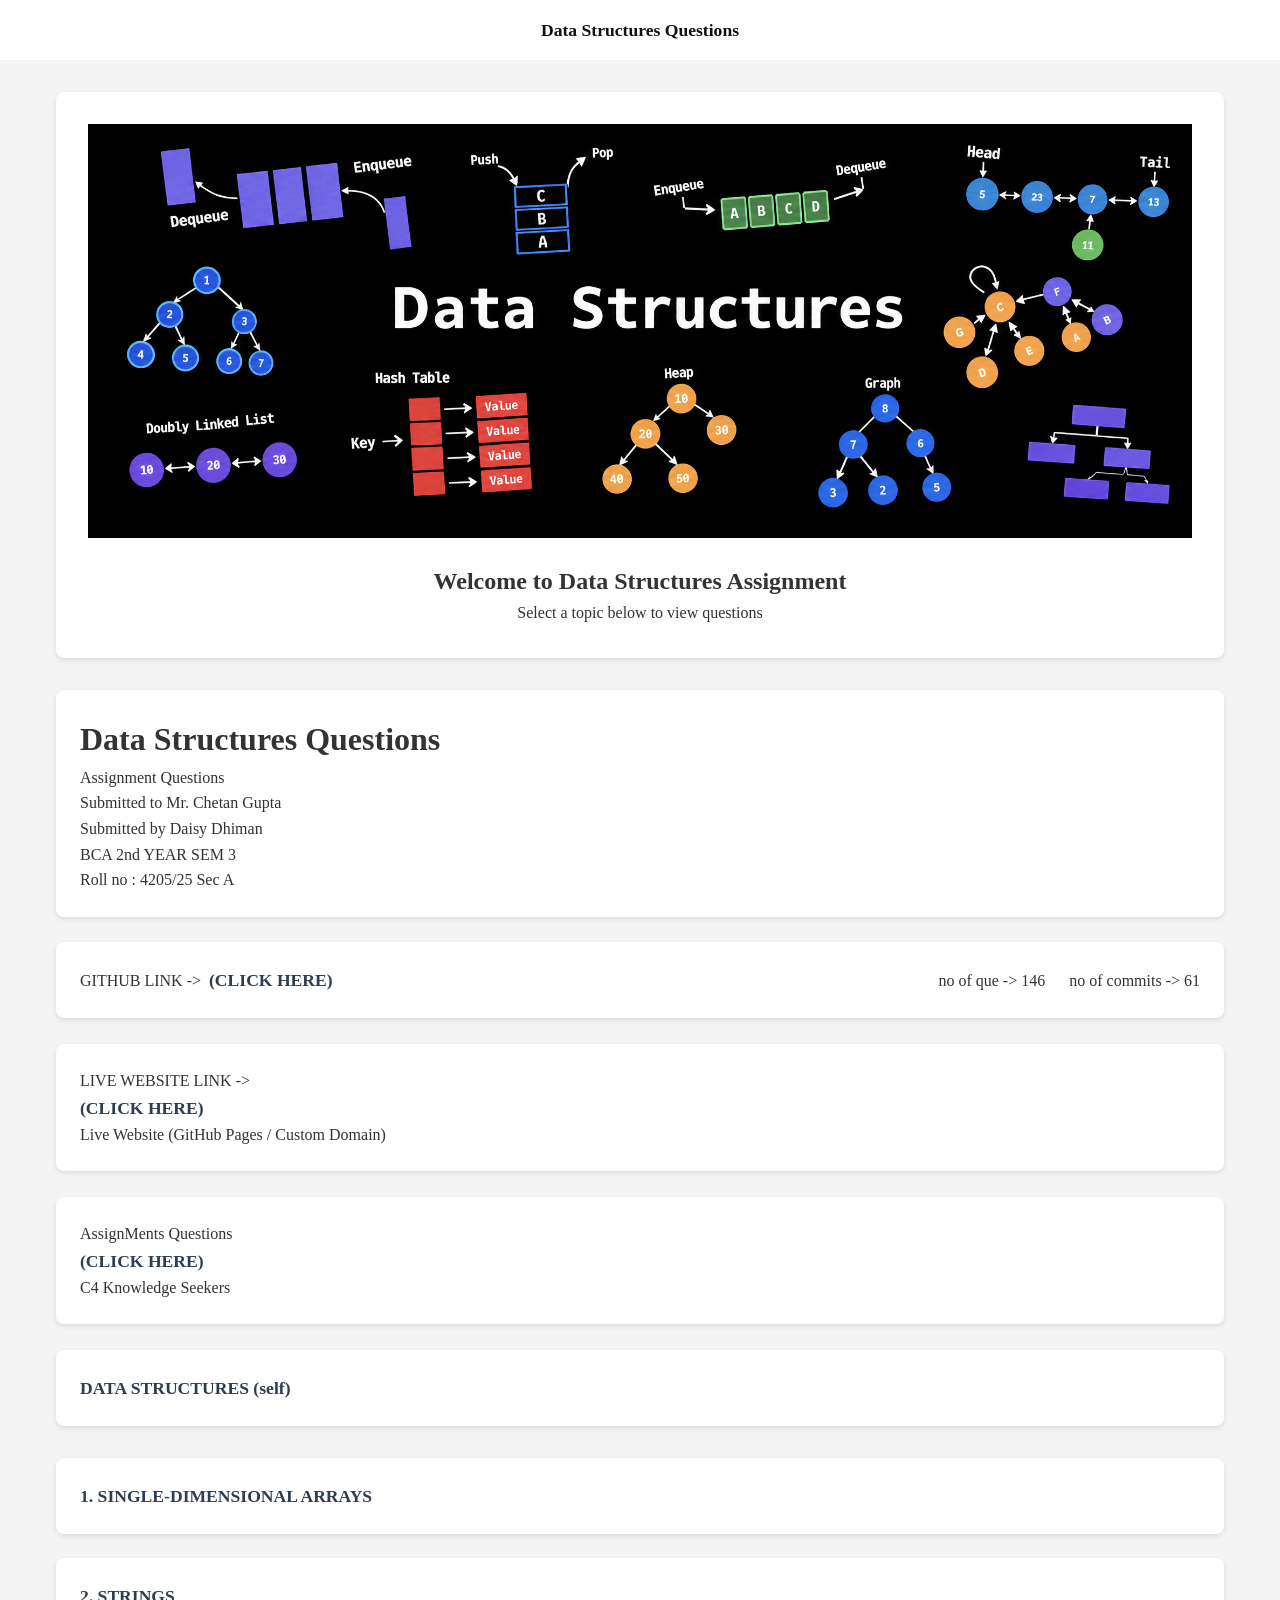
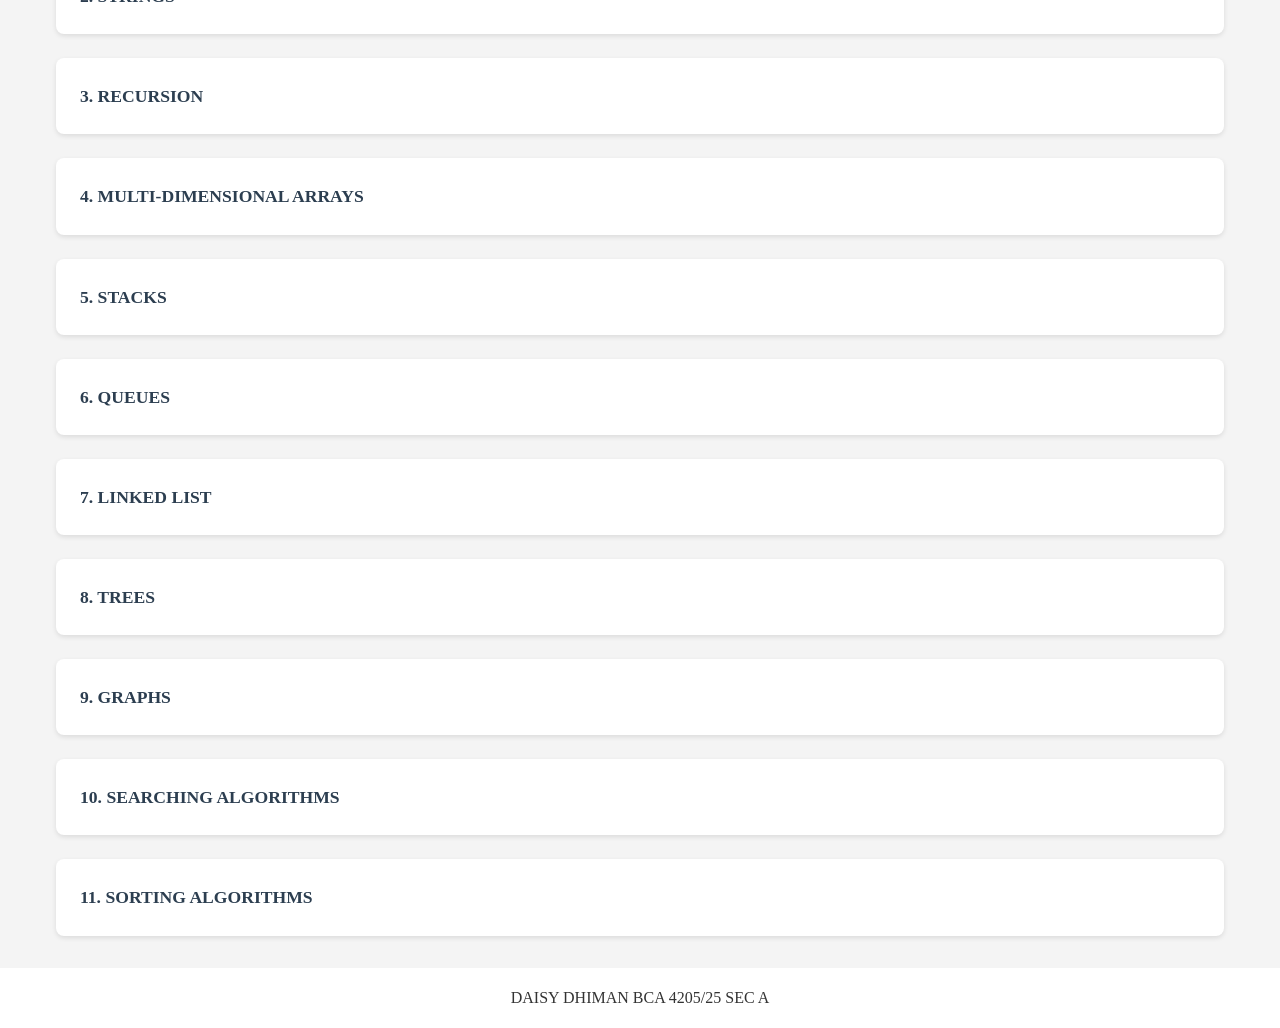
==== index.html @ 936ea3a6 "61 - Added the Website and Readme file" ====
<!DOCTYPE html>
<html lang="en">
<head>
    <meta charset="UTF-8">
    <meta name="viewport" content="width=device-width, initial-scale=1.0">
    <title>Data Structures - BCA 4205/25 Daisy Dhiman</title>
    <link rel="stylesheet" href="web-pages/style.css">
</head>
<body>
    <nav class="simple-nav">
        <div class="nav-logo"><a href="#">Data Structures Questions</a></div>
    </nav>
      
    <div class="container">
        <div class="hero-section">
            <img src="notes/data-structure-ref.png" alt="Data Structures Logo" class="hero-image">
            <h2>Welcome to Data Structures Assignment</h2>
            <p>Select a topic below to view questions</p>
        </div>
        <div class="topic-card">
            <h1>Data Structures Questions</h1>
            <p>Assignment Questions</p>
            <p>Submitted to Mr. Chetan Gupta</p>
            <p>Submitted by Daisy Dhiman</p>
            <p>BCA 2nd YEAR SEM 3</p>
            <p>Roll no : 4205/25 Sec A</p>
        </div>
        <div>
            <br>
            <div class="topic-card" style="display: flex; justify-content: space-between; align-items: center; flex-wrap: wrap; gap: 1rem;">
                <div style="display: flex; align-items: center; gap: 0.5rem;">
                    <span>GITHUB LINK -&gt;</span>
                    <a href="https://github.com/notdgx/data-structures" target="_blank" style="display: inline;">(CLICK HERE)</a>
                </div>
                <div style="display: flex; gap: 1.5rem; align-items: center; flex-wrap: wrap;">
                    <p style="margin: 0;">no of que -&gt; 146</p>
                    <p style="margin: 0;">no of commits -&gt; 61</p>
                </div>
            </div>
        </div>
        <div>
            <br>
            <div class="topic-card">LIVE WEBSITE LINK -&gt;
                <a href="https://notdgx.github.io/data-structures/" target="_blank">(CLICK HERE)</a>
                <p>Live Website (GitHub Pages / Custom Domain)</p>
            </div>
        </div>
        <div>
            <br>
            <div class="topic-card">AssignMents Questions
                <a href="https://c4knowledgeseekers.in/practice/data-structures" target="_blank">(CLICK HERE)</a>
                <p>C4 Knowledge Seekers</p>
            </div>
        </div>
        <div>
            <br>
            <div class="topic-card">
                <a href="web-pages/data-structures.html">DATA STRUCTURES (self)</a>
            </div>
        </div>

        <div class="topics-grid">
            <div class="topic-card">
                <a href="web-pages/single-dimensional-arrays.html">1. SINGLE-DIMENSIONAL ARRAYS</a>
            </div>
            <div class="topic-card">
                <a href="web-pages/strings.html">2. STRINGS</a>
            </div>
            <div class="topic-card">
                <a href="web-pages/recursion.html">3. RECURSION</a>
            </div>
            <div class="topic-card">
                <a href="web-pages/multi-dimensional-arrays.html">4. MULTI-DIMENSIONAL ARRAYS</a>
            </div>
            <div class="topic-card">
                <a href="web-pages/stacks.html">5. STACKS</a>
            </div>
            <div class="topic-card">
                <a href="web-pages/queues.html">6. QUEUES</a>
            </div>
            <div class="topic-card">
                <a href="web-pages/linked-list.html">7. LINKED LIST</a>
            </div>
            <div class="topic-card">
                <a href="web-pages/trees.html">8. TREES</a>
            </div>
            <div class="topic-card">
                <a href="web-pages/graphs.html">9. GRAPHS</a>
            </div>
            <div class="topic-card">
                <a href="web-pages/searching-algorithms.html">10. SEARCHING ALGORITHMS</a>
            </div>
            <div class="topic-card">
                <a href="web-pages/sorting-algorithms.html">11. SORTING ALGORITHMS</a>
            </div>
        </div>
    </div>

    <footer>
        <p>DAISY DHIMAN BCA 4205/25 SEC A</p>
    </footer>
</body>
</html>
---- web-pages/style.css ----
.simple-nav {
    background-color: #fff;           
    color: #111;                  
    display: flex;
    align-items: center;
    justify-content: center;        
    height: 60px;
  
  }
  
  .simple-nav a {
    text-decoration: none;
    color: #111;
    font-weight: 600;
    font-size: 1.1rem;
 
  }
  
  .simple-nav a:hover {
    color: #3498db;
    
  }
  
* {
    margin: 0;
    padding: 0;
    box-sizing: border-box;
}

body {
    font-family: "Cascadia Code";
    line-height: 1.6;
    background-color: #f4f4f4;
    color: #333;
}



.container {
    max-width: 1200px;
    margin: 2rem auto;
    padding: 0 1rem;
}

.hero-section {
    text-align: center;
    background-color: white;
    padding: 2rem;
    margin-bottom: 2rem;
    border-radius: 8px;
    box-shadow: 0 2px 5px rgba(0,0,0,0.1);
}

.hero-image {
    /* hero image styling */
    width: 100%;
    height: auto;
    margin-bottom: 1rem;
}

.topics-grid {
    display: grid;
    gap: 1.5rem;
    margin-top: 2rem;
}

.topic-card {
    background-color: white;
    padding: 1.5rem;
    border-radius: 8px;
    box-shadow: 0 2px 5px rgba(0,0,0,0.1);
    /* transition: transform 1s ease; */
}

.references{
    text-align: center;
    background-color: white;
    padding: 1.5rem;
    border-radius: 8px;
    box-shadow: 0 2px 5px rgba(0,0,0,0.1);
    transition: transform 1s ease;

}

/* .topic-card:hover {
    transform: translateY(-10px);
} */

.topic-card a {
    text-decoration: none;
    color: #2c3e50;
    font-size: 1.1rem;
    font-weight: bold;
    display: block;
}

.topic-card a:hover {
    color: #3498db;
}

.back-link {
    display: inline-block;
    margin-bottom: 1rem;
    padding: 0.5rem 1rem;
    background-color: #000000;
    color: white;
    text-decoration: none;
    border-radius: 4px;
}

.back-link:hover {
    color: #000000;
    background-color: #ffffff;
    transform: translateY(-2px);
}

.questions-page {
    background-color: white;
    padding: 2rem;
    border-radius: 8px;
    box-shadow: 0 2px 5px rgba(0,0,0,0.1);
}

.questions-page h1 {
    color: #2c3e50;
    margin-bottom: 2rem;
    text-align: center;
}

.question-index {
    background-color: #ecf0f1;
    padding: 1.5rem;
    margin-bottom: 2rem;
    border-radius: 8px;
}

.question-index h2 {
    margin-bottom: 1rem;
    color: #000000;
}

.question-index ul {
    list-style-type: none;
}

.question-index li {
    margin-bottom: 0.5rem;
}

.question-index a {
    color: #463939;
    text-decoration: none;
}

.question-index a:hover {
    color: #2980b9;
}

.question-section {
    margin-bottom: 3rem;
    padding: 1.5rem;
    border-left: 4px solid #000000;
    background-color: #f9f9f9;
}

.question-section h3 {
    color: #000000;
    margin-bottom: 1rem;
}

.answer-box {
    background-color: #ecf0f1;
    padding: 1rem;
    margin-top: 1rem;
    border-radius: 4px;
}

.answer-box h4 {
    margin-bottom: 0.5rem;
    color: #2c3e50;
}

pre {
    background-color: #000000;
    color: #ecf0f1;
    padding: 3rem;
    border-radius: 8px;
}

code {
    font-family: 'Courier New';
}

footer {
    background-color: #fff;         
    display: flex;
    align-items: center;
    justify-content: center;       
    height: 60px;

  }
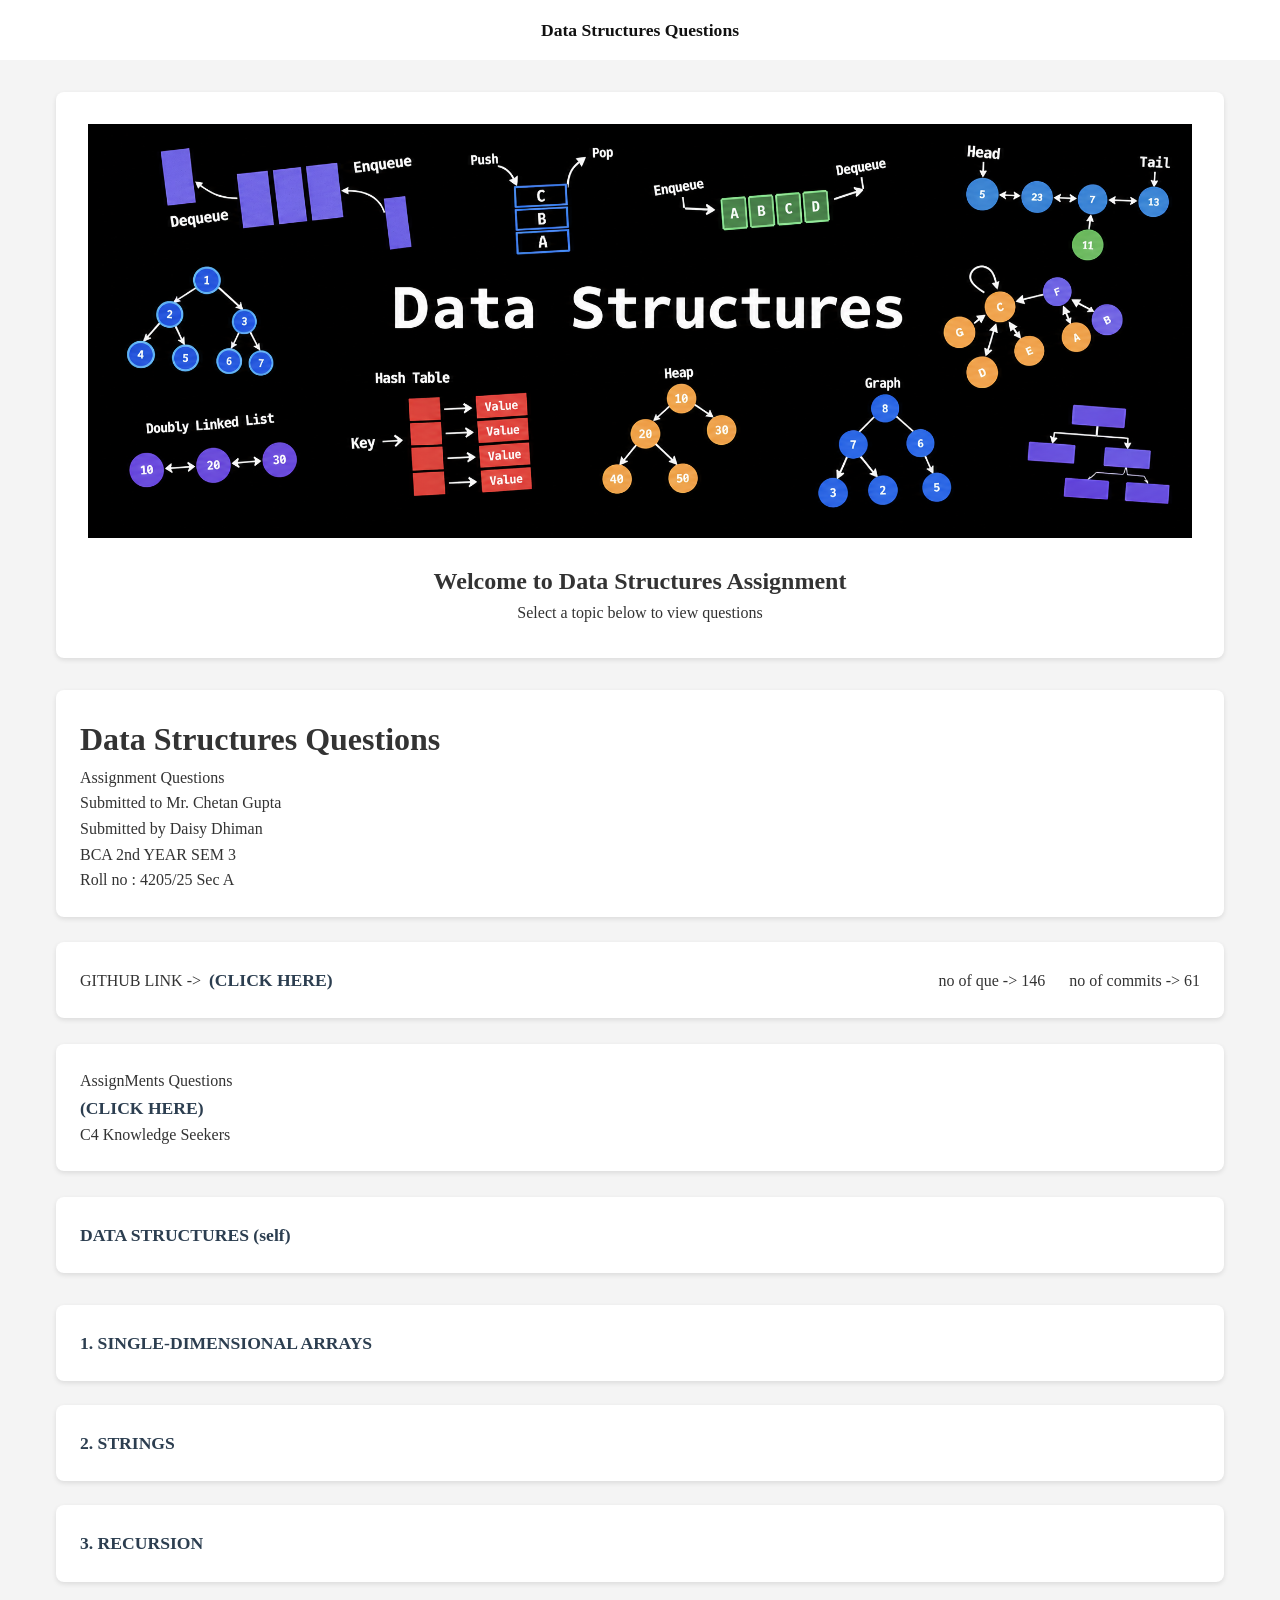
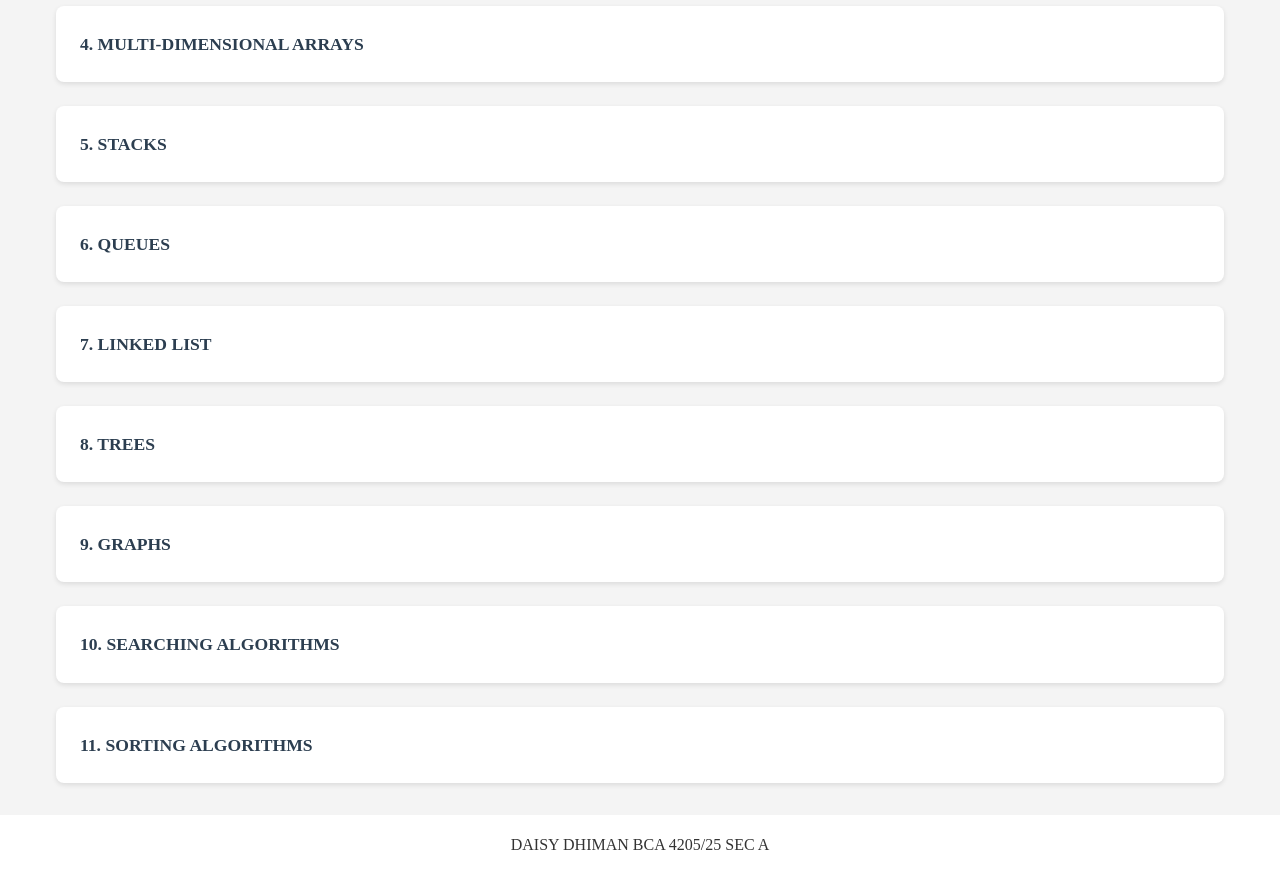
==== commit 81c1e209: "63 - Edited the index html" ====
--- a/index.html
+++ b/index.html
@@ -36,13 +36,6 @@
                     <p style="margin: 0;">no of que -&gt; 146</p>
                     <p style="margin: 0;">no of commits -&gt; 61</p>
                 </div>
-            </div>
-        </div>
-        <div>
-            <br>
-            <div class="topic-card">LIVE WEBSITE LINK -&gt;
-                <a href="https://notdgx.github.io/data-structures/" target="_blank">(CLICK HERE)</a>
-                <p>Live Website (GitHub Pages / Custom Domain)</p>
             </div>
         </div>
         <div>
